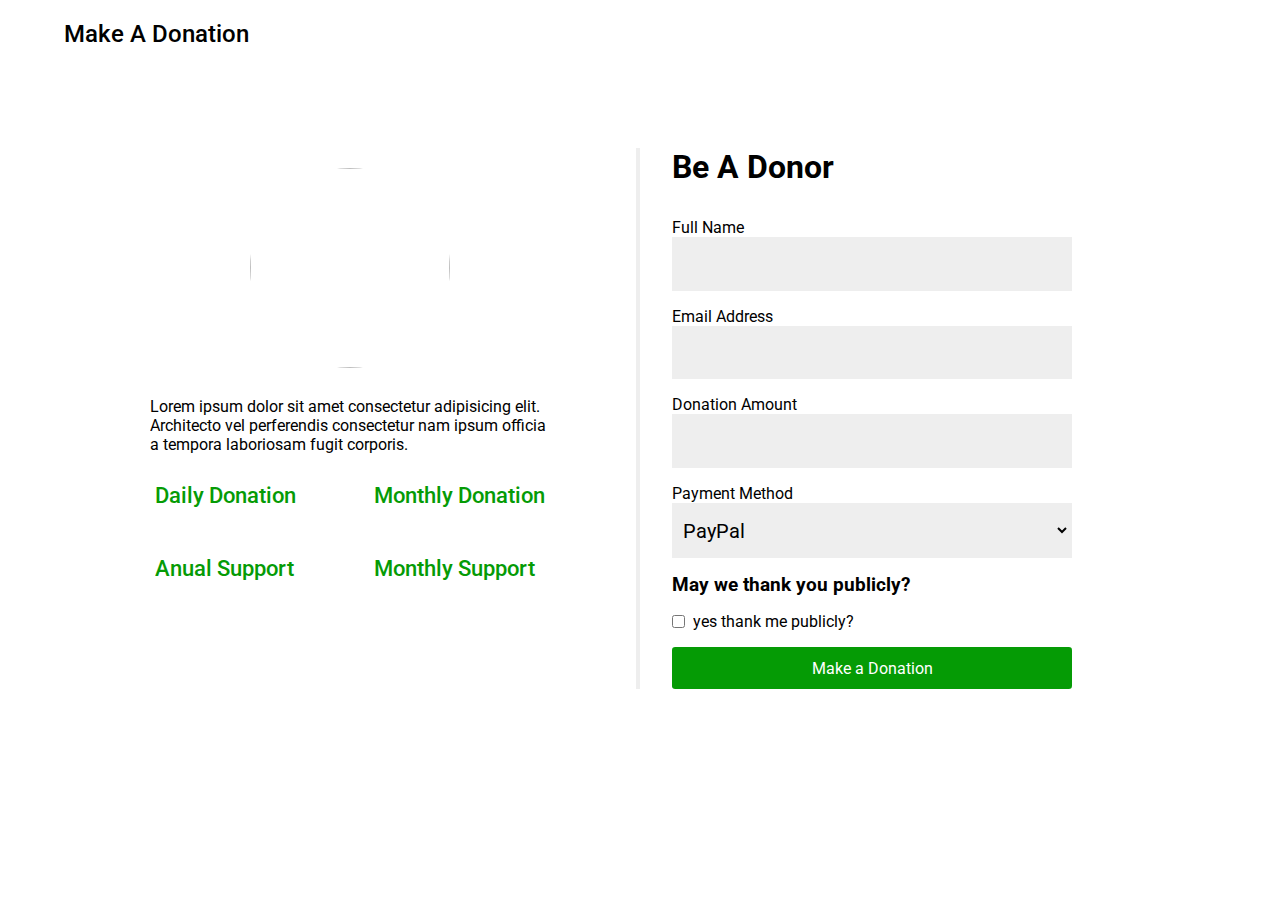
==== donation_form.html @ 71fddc65 "Donation and Charity Website, project to be added to my portfolio" ====
<!DOCTYPE html>
<html lang="en">
<head>
    <meta charset="UTF-8">
    <meta name="viewport" content="width=device-width, initial-scale=1.0">
    <title>Document</title>
    <link rel="stylesheet" href="./css/style.css">
    <link rel="stylesheet" href="./css/donation_form.css">
</head>
<body>
    <section class="container">
        <div class="make_text">
            <h1>Make A Donation</h1>
        </div>
    </section>
    <!-- End of first section -->

    <section>
        <div class="main_form_column container">
            <div class="main_form_row">
                <div class="row_one">
                    <div class="row_image">
                        <img src="./images/couple-holding-hands-green-meadow.jpg" alt="">
                    </div>
                    <div class="row_text">
                        <p>Lorem ipsum dolor sit amet consectetur adipisicing elit. Architecto vel perferendis consectetur nam ipsum officia a tempora laboriosam fugit corporis.</p>
                    </div>
                    <div class="row_txt">
                        <h2>Daily Donation</h2>
                        <h2>Monthly Donation</h2>
                        <h2>Anual Support</h2>
                        <h2>Monthly Support</h2>
                    </div>
                </div>



                <div class="row_two">
                    <h1>Be A Donor</h1>
                    <form action="" class="form">
                        <div class="name">
                            <label for="fullame">Full Name</label> <br>
                            <input type="text" id="fullname" name="Full_Name">
                        </div>
    
                        <div class="email">
                            <label for="email">Email Address</label> <br>
                            <input type="email" id="email" name="email">
                        </div>
    
                        <div class="duration">
                            <label for="duration">Donation Amount</label> <br>
                            <input type="number" id="duration" name="Duration">
                        </div>
    
                        <div class="select">
                            <label for="select">Payment Method</label> <br>
                            <select name="select" id="select">
                                <option value="1">PayPal</option>
                                <option value="2">Visa</option>
                                <option value="3">Master Card</option>
                                <option value="4">Skrill</option>
                            </select>
                        </div>

                        <div class="thanks">
                            <h3>May we thank you publicly?</h3>

                            <div class="flex_check">
                                <input type="checkbox">
                                <p>yes thank me publicly?</p>
                            </div>
                        </div>

                        <div class="donation_btn">
                            <button>Make a Donation</button>
                        </div>
                    </form>
                </div>
            </div>
        </div>
    </section>
</body>
</html>
---- css/style.css ----
@import url('https://fonts.googleapis.com/css2?family=Poppins:ital,wght@0,300;1,300;1,400;1,500;1,600;1,700&family=Prompt&family=Roboto:wght@100;300;400;500;700&display=swap');

*{
    margin: 0;
    padding: 0;
    box-sizing: border-box;
    font-family: 'Roboto', sans-serif;
    scroll-behavior: smooth;
    list-style: none;
    text-decoration: none;
    overflow-x: hidden;
}

:root{
    --text-color: #000;
    --bg-color: #fff;
    --transition: .4s ease;
    --box-shadow: rgba(0, 0, 0, 0.35) 0px 5px 15px;
    --bg2-color: rgb(5, 155, 5);
}

.container{
    width: 90%;
    margin: auto;
}

nav{
    display: flex;
    align-items: center;
    justify-content: space-between;
    padding: 10px 0;
}

.logo{
    height: 4rem;
    width: 15rem;
    cursor: pointer;
    overflow: hidden;
}

.logo img{
    height: 100%;
    width: 100%;
    object-fit: cover;
}

.nav_button button{
    padding: 1rem 5rem;
    background: transparent;
    border: 2px solid rgb(3, 182, 3);
    color: rgb(3, 182, 3);
    font-family: 'Roboto', sans-serif;
    font-size: 1rem;
    cursor: pointer;
}

/* End of header section */

.hero_column{
    margin-top: 6rem;
}

.hero_row{
    display: flex;
    /* align-items: center; */
    justify-content: space-between;
}

.hero_row .hero_text{
    max-width: 40%;
}

.hero_text{
    display: flex;
    flex-direction: column;
    gap: 1rem;
    margin-top: 6rem;
    padding: 15px;
}

.hero_text h1{
    font-size: 90px;
    font-weight: 500;
    line-height: 1;
    color: var(--text-color);
    overflow: hidden;
}

.hero_text p{
    width: 90%;
}

.hero_images{
    display: flex;
    gap: 1rem;
}

.image_row{
    height: 26rem;
    width: 13rem;
    background: red;
    border-radius: 7rem;
}

.first,
.third{
    margin-top: 4.5rem;
}

.first{
    background: url(../images/Green_walk.jpg);
    background-repeat: no-repeat;
    background-size: cover;
}

.second{
    background: url(../images/Blue\ Smoke.jpeg);
    background-repeat: no-repeat;
    background-size: cover;
}

.third{
    background: url(../images/panda\ real.png);
    background-repeat: no-repeat;
    background-size: cover;
}

/* End of hero section */

.action_row{
    display: flex;
    align-items: last baseline;
    gap: 9rem;
    margin-bottom: 3rem;
}

.action_img img{
    height: 8rem;
    width: 8rem;
    object-fit: cover;
}

.action_btn button{
    width: 700px;
    padding: .9rem .2rem;
    font-family: 'Roboto', sans-serif;
    font-size: 1rem;
    background: var(--bg2-color);
    color: var(--bg-color);
    outline: none;
    border: none;
    border-radius: .2rem;
    cursor: pointer;
}

.action_column{
    margin-bottom: 7rem;
}

/* End of action button section */

.vision_text h1{
    color: var(--text-color);
    font-size: 28px;
    font-weight: 500;
}

.vision_column{
    display: flex;
    flex-direction: column;
    gap: 5rem;
}

.card_main{
    border: 1px solid #eee;
    display: flex;
    flex-direction: column;
    align-items: center;
    max-width: 23rem;
    gap: 2rem;
    padding: 1rem;
    border-radius: .8rem;
}

.card_img{
    height: 230px;
    width: 230px;
    overflow: hidden;
}

.card_img img{
    height: 100%;
    width: 100%;
    object-fit: cover;
    border-radius: 50%;
}

.card_text{
    display: flex;
    flex-direction: column;
    gap: 1rem;
    text-align: center;
}

.vision_card_container{
    display: grid;
    grid-template-columns: repeat(4, 1fr);
    gap: 1rem;
}

/* End of Vision section */

.web_line{
    display: flex;
    align-items: center;
    justify-content: center;
    margin-top: 3rem;
    margin-bottom: 3rem;
}

.circle{
    height: 20px;
    width: 20px;
    border-radius: 50%;
    background: var(--bg2-color);
}

.line{
    height: 4px;
    width: 95%;
    background: var(--bg2-color);
}

/* End of the web_line section */

.commitment_column{
    display: flex;
    flex-direction: column;
    gap: 5rem;
}

.commitment_text h1{
    color: var(--text-color);
    font-size: 28px;
    font-weight: 500;
}

.commitment_grid{
    display: flex;
    gap: 2rem;
    align-items: center;
}

.commitment_grid .commitment_txt{
    width: 50%;
}

.commitment_grid .commitment_txt p{
    text-align: start;
    width: 80%;
}

.commitment_img{
    height: 450px;
    width: 550px;
    overflow: hidden;
}

.commitment_img img{
    height: 100%;
    width: 100%;
    object-fit: cover;
    border-radius: 1.8rem;
    box-shadow: var(--box-shadow);
}

/* End of the commitment section */

.footer{
    background: var(--bg2-color);
    margin-top: 5rem;
}

.footer_column{
    display: flex;
    padding: 2rem 1rem;
    justify-content: space-between;
}

.footer_main h2{
    color: var(--bg-color);
    font-weight: 500;
    font-size: 24px;
}

.footer_main{
    display: flex;
    flex-direction: column;
    gap: 1rem;
}

.footer_main ul{
    display: flex;
    flex-direction: column;
    gap: .5rem;
}

.footer_main ul li a{
    color: var(--bg-color);
    font-size: 16px;
    font-weight: 400;
}

.footer_main p{
    color: var(--bg-color);
}

.footer-input input,
.footer-input button{
    padding: .3rem ;
}

.footer-input input{
    outline: none;
    border: none;
    color: var(--text-color);
    font-size: 12px;
}

.footer-input button{
    background: var(--bg-color);
    outline: none;
    border: none;
    cursor: pointer;
    box-shadow: var(--box-shadow);
}

/* End of the footer section */

.last{
    background: var(--bg2-color);
    border-top: 1px solid var(--bg-color);
}

.copy{
    padding: .2rem;
}

.footer_copy{
    display: flex;
    align-items: center;
    justify-content: center;
}

.footer_copy small{
    color: var(--bg-color);
}

/* End of copy write section of this website */

/* Lets get started with the media query */

@media screen and (max-width: 400px) {

    .container{
        width: 95%;
    }

    .logo{
        height: 3rem;
        width: 10rem;
        overflow: hidden;
    }

    .logo img{
        padding: .2rem;
    }

    .nav_button button{
        padding: .5rem 2rem;
        font-size: .8rem;
    }

    .hero_column{
        margin-top: 1rem;
    }

    .hero_row{
        flex-direction: column;
    }

    .hero_row .hero_text{
        max-width: 100%;
        text-align: center;
    }

    .hero_text h1{
        font-size: 70px;
        overflow: hidden;
    }

    .hero_text p{
        width: 100%;
    }

    .hero_row .hero_images{
        width: 100%;
    }

    .hero_images{
        flex-direction: column;
        justify-content: center;
        align-items: center;
    }

    .image_row{
        height: 20rem;
        width: 80%;
        border-radius: 2rem;
    }

    .first,
    .third{
        margin-top: 0;
    }

    .action_row{
        align-items: center;
        justify-content: center;
        margin-top: 3rem;
        margin-bottom: 0;
    }

    .action_img {
        display: none;
    }

    .action_btn button{
        width: 200px;
    }

    .vision_card_container{
        grid-template-columns: repeat(1, 1fr);
    }

    .card_img{
        overflow: hidden;
    }

    .circle{
        height: 15px;
        width: 15px;
    }

    .line{
        height: 2.5px;
    }

    .commitment_grid{
        flex-direction: column;
    }

    .commitment_grid .commitment_txt{
        width: 100%;
    }

    .commitment_grid .commitment_txt p{
        width: 100%;
        text-align: center;
    }

    .commitment_img{
        height: 250px;
        width: 300px;
        border-radius: 1.8rem;
        overflow: hidden;
    }

    .footer_column{
        flex-direction: column;
        gap: 1rem;
    }

    .footer_main{
        align-items: center;
        gap: .3rem;
    }

    .footer_main p{
        text-align: center;
        font-size: 12px;
    }

    .footer_main ul{
        align-items: center;
    }

    .footer_main ul li a{
        font-size: 12px;
    }
}
---- css/donation_form.css ----
@import url('https://fonts.googleapis.com/css2?family=Poppins:ital,wght@0,300;1,300;1,400;1,500;1,600;1,700&family=Prompt&family=Roboto:wght@100;300;400;500;700&display=swap');

*{
    margin: 0;
    padding: 0;
    box-sizing: border-box;
    font-family: 'Roboto', sans-serif;
    scroll-behavior: smooth;
}

:root{
    --text-color: #000;
    --bg-color: #fff;
    --transition: .4s ease;
    --box-shadow: rgba(0, 0, 0, 0.35) 0px 5px 15px;
    --bg2-color: rgb(5, 155, 5);
}

.container{
    width: 90%;
    margin: auto;
}

.make_text{
    padding: 20px 0;
}

.make_text h1{
    color: var(--text-color);
    font-size: 24px;
    font-weight: 500;
}

/* End of the first section */

.main_form_row{
    display: flex;
    gap: 2rem;
    margin-top: 5rem;
}

.row_one{
    width: 50%;
    border-right: 4px solid #eee;
    padding: 20px 0;
    display: flex;
    flex-direction: column;
    gap: 1.8rem;
    align-items: center;
}

.row_image{
    height: 200px;
    width: 200px;
    overflow: hidden;
}

.row_image img{
    height: 100%;
    width: 100%;
    object-fit: cover;
    border-radius: 50%;
}

.row_one .row_text p{
    max-width: 25rem;
}

.row_txt{
    display: grid;
    grid-template-columns: repeat(2, 1fr);
    grid-gap: 3rem 3rem;
}

.row_txt h2{
    font-size: 22px;
    color: var(--bg2-color);
    font-weight: 500;
}

/* End of row_one section */

.row_two{
    display: flex;
    flex-direction: column;
    gap: 2rem;
}

.form{
    display: flex;
    flex-direction: column;
    gap: 1rem;
}

.name input{
    width: 400px;
    padding: .8rem .3rem;
    outline: none;
    background: #eee;
    border: 2px solid #eee;
    font-size: 20px;
    color: var(--text-color);
}

.email input{
    width: 400px;
    padding: .8rem .3rem;
    outline: none;
    background: #eee;
    border: 2px solid #eee;
    font-size: 20px;
    color: var(--text-color);
}

.duration input{
    width: 400px;
    padding: .8rem .3rem;
    outline: none;
    background: #eee;
    border: 2px solid #eee;
    font-size: 20px;
    color: var(--text-color);
}

.select select{
    width: 400px;
    padding: .8rem .3rem;
    outline: none;
    background: #eee;
    border: 2px solid #eee;
    font-size: 20px;
    color: var(--text-color);
}

.thanks{
    display: flex;
    flex-direction: column;
    gap: 1rem;
}

.thanks .flex_check{
    display: inline-flex;
    align-items: center;
    gap: .5rem;
}

.donation_btn button{
    width: 400px;
    padding: .7rem .3rem;
    background: var(--bg2-color);
    color: var(--bg-color);
    outline: none;
    border: none;
    border-radius: .2rem;
    font-family: 'Roboto', sans-serif;
    font-size: 1rem;
    cursor: pointer;
}

section{
    margin-bottom: 4rem;
}

/* End of the donation form styling */

/* Media query for this section */

@media screen and (max-width: 400px){
    .main_form_row{
        flex-direction: column;
    }

    .row_one{
        width: 100%;
        border-bottom: 4px solid #eee;
        border-right: none;
    }

    .row_image{
        overflow: hidden;
    }

    .row_one .row_text p{
        max-width: 100%;
        text-align: center;
    }

    .row_txt{
        grid-gap: 1rem 1rem;
    }

    .row_txt h2{
        font-size: 18px;
    }

    .name input{
        width: 100%;
        padding: .6rem .2rem;
    }

    .email input{
        width: 100%;
        padding: .6rem .2rem;
    }

    .duration input{
        width: 100%;
        padding: .6rem .2rem;
    }

    .select select{
        width: 100%;
        padding: .6rem .2rem;
    }
}
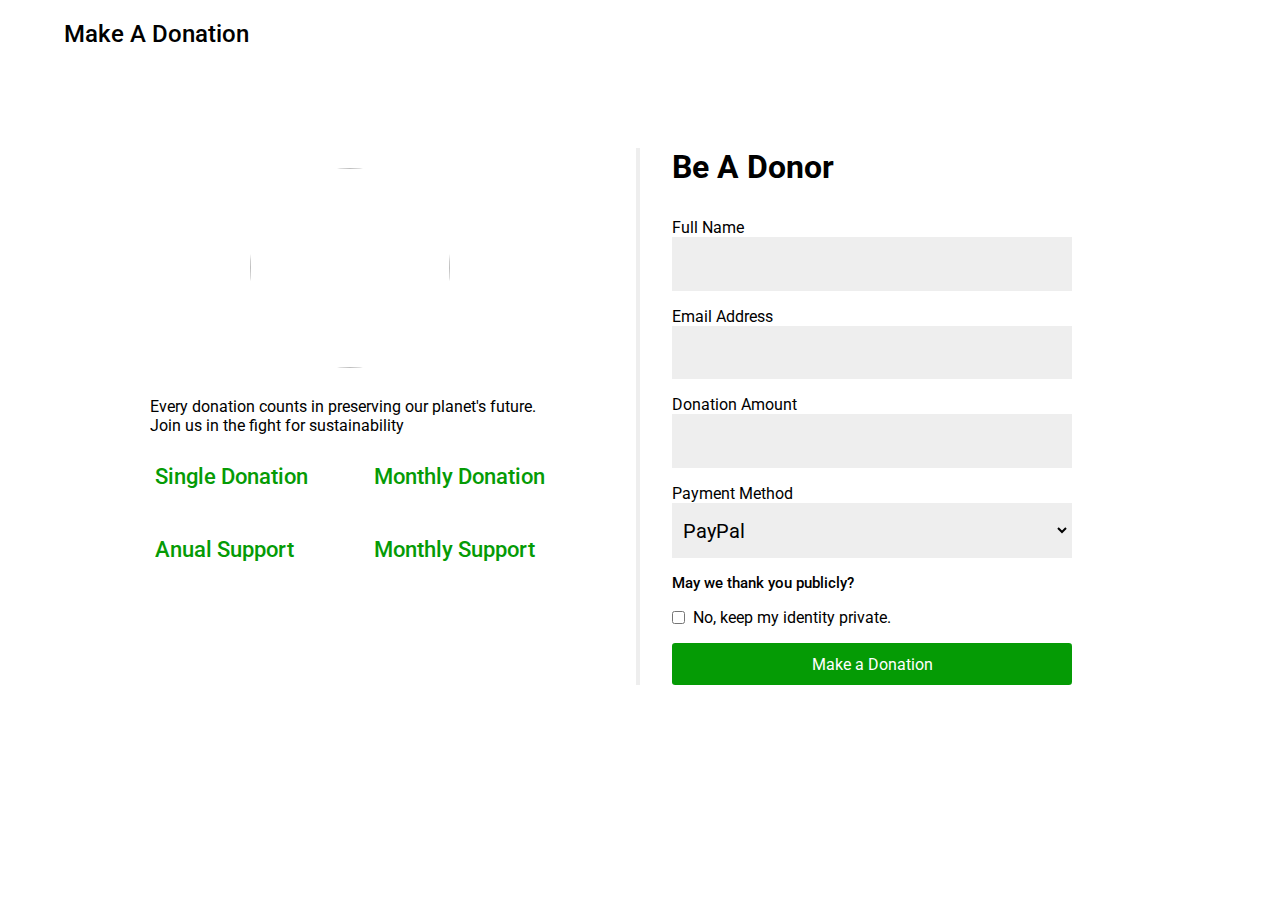
==== commit c800bdce: "Add files via upload" ====
--- a/donation_form.html
+++ b/donation_form.html
@@ -1,84 +1,84 @@
-<!DOCTYPE html>
-<html lang="en">
-<head>
-    <meta charset="UTF-8">
-    <meta name="viewport" content="width=device-width, initial-scale=1.0">
-    <title>Document</title>
-    <link rel="stylesheet" href="./css/style.css">
-    <link rel="stylesheet" href="./css/donation_form.css">
-</head>
-<body>
-    <section class="container">
-        <div class="make_text">
-            <h1>Make A Donation</h1>
-        </div>
-    </section>
-    <!-- End of first section -->
-
-    <section>
-        <div class="main_form_column container">
-            <div class="main_form_row">
-                <div class="row_one">
-                    <div class="row_image">
-                        <img src="./images/couple-holding-hands-green-meadow.jpg" alt="">
-                    </div>
-                    <div class="row_text">
-                        <p>Lorem ipsum dolor sit amet consectetur adipisicing elit. Architecto vel perferendis consectetur nam ipsum officia a tempora laboriosam fugit corporis.</p>
-                    </div>
-                    <div class="row_txt">
-                        <h2>Daily Donation</h2>
-                        <h2>Monthly Donation</h2>
-                        <h2>Anual Support</h2>
-                        <h2>Monthly Support</h2>
-                    </div>
-                </div>
-
-
-
-                <div class="row_two">
-                    <h1>Be A Donor</h1>
-                    <form action="" class="form">
-                        <div class="name">
-                            <label for="fullame">Full Name</label> <br>
-                            <input type="text" id="fullname" name="Full_Name">
-                        </div>
-    
-                        <div class="email">
-                            <label for="email">Email Address</label> <br>
-                            <input type="email" id="email" name="email">
-                        </div>
-    
-                        <div class="duration">
-                            <label for="duration">Donation Amount</label> <br>
-                            <input type="number" id="duration" name="Duration">
-                        </div>
-    
-                        <div class="select">
-                            <label for="select">Payment Method</label> <br>
-                            <select name="select" id="select">
-                                <option value="1">PayPal</option>
-                                <option value="2">Visa</option>
-                                <option value="3">Master Card</option>
-                                <option value="4">Skrill</option>
-                            </select>
-                        </div>
-
-                        <div class="thanks">
-                            <h3>May we thank you publicly?</h3>
-
-                            <div class="flex_check">
-                                <input type="checkbox">
-                                <p>yes thank me publicly?</p>
-                            </div>
-                        </div>
-
-                        <div class="donation_btn">
-                            <button>Make a Donation</button>
-                        </div>
-                    </form>
-                </div>
-            </div>
-        </div>
-    </section>
-</body>
+<!DOCTYPE html>
+<html lang="en">
+<head>
+    <meta charset="UTF-8">
+    <meta name="viewport" content="width=device-width, initial-scale=1.0">
+    <title>Document</title>
+    <link rel="stylesheet" href="./css/style.css">
+    <link rel="stylesheet" href="./css/donation_form.css">
+</head>
+<body>
+    <section class="container">
+        <div class="make_text">
+            <h1>Make A Donation</h1>
+        </div>
+    </section>
+    <!-- End of first section -->
+
+    <section>
+        <div class="main_form_column container">
+            <div class="main_form_row">
+                <div class="row_one">
+                    <div class="row_image">
+                        <img src="./images/couple-holding-hands-green-meadow.jpg" alt="">
+                    </div>
+                    <div class="row_text">
+                        <p>Every donation counts in preserving our planet's future. Join us in the fight for sustainability</p>
+                    </div>
+                    <div class="row_txt">
+                        <h2>Single Donation</h2>
+                        <h2>Monthly Donation</h2>
+                        <h2>Anual Support</h2>
+                        <h2>Monthly Support</h2>
+                    </div>
+                </div>
+
+
+
+                <div class="row_two">
+                    <h1>Be A Donor</h1>
+                    <form action="" class="form">
+                        <div class="name">
+                            <label for="fullame">Full Name</label> <br>
+                            <input type="text" id="fullname" name="Full_Name">
+                        </div>
+    
+                        <div class="email">
+                            <label for="email">Email Address</label> <br>
+                            <input type="email" id="email" name="email">
+                        </div>
+    
+                        <div class="duration">
+                            <label for="duration">Donation Amount</label> <br>
+                            <input type="number" id="duration" name="Duration">
+                        </div>
+    
+                        <div class="select">
+                            <label for="select">Payment Method</label> <br>
+                            <select name="select" id="select">
+                                <option value="1">PayPal</option>
+                                <option value="2">Visa</option>
+                                <option value="3">Master Card</option>
+                                <option value="4">Skrill</option>
+                            </select>
+                        </div>
+
+                        <div class="thanks">
+                            <h3>May we thank you publicly?</h3>
+
+                            <div class="flex_check">
+                                <input type="checkbox">
+                                <p>No, keep my identity private.</p>
+                            </div>
+                        </div>
+
+                        <div class="donation_btn">
+                            <button>Make a Donation</button>
+                        </div>
+                    </form>
+                </div>
+            </div>
+        </div>
+    </section>
+</body>
 </html>--- a/css/style.css
+++ b/css/style.css
@@ -1,501 +1,919 @@
-@import url('https://fonts.googleapis.com/css2?family=Poppins:ital,wght@0,300;1,300;1,400;1,500;1,600;1,700&family=Prompt&family=Roboto:wght@100;300;400;500;700&display=swap');
-
-*{
-    margin: 0;
-    padding: 0;
-    box-sizing: border-box;
-    font-family: 'Roboto', sans-serif;
-    scroll-behavior: smooth;
-    list-style: none;
-    text-decoration: none;
-    overflow-x: hidden;
-}
-
-:root{
-    --text-color: #000;
-    --bg-color: #fff;
-    --transition: .4s ease;
-    --box-shadow: rgba(0, 0, 0, 0.35) 0px 5px 15px;
-    --bg2-color: rgb(5, 155, 5);
-}
-
-.container{
-    width: 90%;
-    margin: auto;
-}
-
-nav{
-    display: flex;
-    align-items: center;
-    justify-content: space-between;
-    padding: 10px 0;
-}
-
-.logo{
-    height: 4rem;
-    width: 15rem;
-    cursor: pointer;
-    overflow: hidden;
-}
-
-.logo img{
-    height: 100%;
-    width: 100%;
-    object-fit: cover;
-}
-
-.nav_button button{
-    padding: 1rem 5rem;
-    background: transparent;
-    border: 2px solid rgb(3, 182, 3);
-    color: rgb(3, 182, 3);
-    font-family: 'Roboto', sans-serif;
-    font-size: 1rem;
-    cursor: pointer;
-}
-
-/* End of header section */
-
-.hero_column{
-    margin-top: 6rem;
-}
-
-.hero_row{
-    display: flex;
-    /* align-items: center; */
-    justify-content: space-between;
-}
-
-.hero_row .hero_text{
-    max-width: 40%;
-}
-
-.hero_text{
-    display: flex;
-    flex-direction: column;
-    gap: 1rem;
-    margin-top: 6rem;
-    padding: 15px;
-}
-
-.hero_text h1{
-    font-size: 90px;
-    font-weight: 500;
-    line-height: 1;
-    color: var(--text-color);
-    overflow: hidden;
-}
-
-.hero_text p{
-    width: 90%;
-}
-
-.hero_images{
-    display: flex;
-    gap: 1rem;
-}
-
-.image_row{
-    height: 26rem;
-    width: 13rem;
-    background: red;
-    border-radius: 7rem;
-}
-
-.first,
-.third{
-    margin-top: 4.5rem;
-}
-
-.first{
-    background: url(../images/Green_walk.jpg);
-    background-repeat: no-repeat;
-    background-size: cover;
-}
-
-.second{
-    background: url(../images/Blue\ Smoke.jpeg);
-    background-repeat: no-repeat;
-    background-size: cover;
-}
-
-.third{
-    background: url(../images/panda\ real.png);
-    background-repeat: no-repeat;
-    background-size: cover;
-}
-
-/* End of hero section */
-
-.action_row{
-    display: flex;
-    align-items: last baseline;
-    gap: 9rem;
-    margin-bottom: 3rem;
-}
-
-.action_img img{
-    height: 8rem;
-    width: 8rem;
-    object-fit: cover;
-}
-
-.action_btn button{
-    width: 700px;
-    padding: .9rem .2rem;
-    font-family: 'Roboto', sans-serif;
-    font-size: 1rem;
-    background: var(--bg2-color);
-    color: var(--bg-color);
-    outline: none;
-    border: none;
-    border-radius: .2rem;
-    cursor: pointer;
-}
-
-.action_column{
-    margin-bottom: 7rem;
-}
-
-/* End of action button section */
-
-.vision_text h1{
-    color: var(--text-color);
-    font-size: 28px;
-    font-weight: 500;
-}
-
-.vision_column{
-    display: flex;
-    flex-direction: column;
-    gap: 5rem;
-}
-
-.card_main{
-    border: 1px solid #eee;
-    display: flex;
-    flex-direction: column;
-    align-items: center;
-    max-width: 23rem;
-    gap: 2rem;
-    padding: 1rem;
-    border-radius: .8rem;
-}
-
-.card_img{
-    height: 230px;
-    width: 230px;
-    overflow: hidden;
-}
-
-.card_img img{
-    height: 100%;
-    width: 100%;
-    object-fit: cover;
-    border-radius: 50%;
-}
-
-.card_text{
-    display: flex;
-    flex-direction: column;
-    gap: 1rem;
-    text-align: center;
-}
-
-.vision_card_container{
-    display: grid;
-    grid-template-columns: repeat(4, 1fr);
-    gap: 1rem;
-}
-
-/* End of Vision section */
-
-.web_line{
-    display: flex;
-    align-items: center;
-    justify-content: center;
-    margin-top: 3rem;
-    margin-bottom: 3rem;
-}
-
-.circle{
-    height: 20px;
-    width: 20px;
-    border-radius: 50%;
-    background: var(--bg2-color);
-}
-
-.line{
-    height: 4px;
-    width: 95%;
-    background: var(--bg2-color);
-}
-
-/* End of the web_line section */
-
-.commitment_column{
-    display: flex;
-    flex-direction: column;
-    gap: 5rem;
-}
-
-.commitment_text h1{
-    color: var(--text-color);
-    font-size: 28px;
-    font-weight: 500;
-}
-
-.commitment_grid{
-    display: flex;
-    gap: 2rem;
-    align-items: center;
-}
-
-.commitment_grid .commitment_txt{
-    width: 50%;
-}
-
-.commitment_grid .commitment_txt p{
-    text-align: start;
-    width: 80%;
-}
-
-.commitment_img{
-    height: 450px;
-    width: 550px;
-    overflow: hidden;
-}
-
-.commitment_img img{
-    height: 100%;
-    width: 100%;
-    object-fit: cover;
-    border-radius: 1.8rem;
-    box-shadow: var(--box-shadow);
-}
-
-/* End of the commitment section */
-
-.footer{
-    background: var(--bg2-color);
-    margin-top: 5rem;
-}
-
-.footer_column{
-    display: flex;
-    padding: 2rem 1rem;
-    justify-content: space-between;
-}
-
-.footer_main h2{
-    color: var(--bg-color);
-    font-weight: 500;
-    font-size: 24px;
-}
-
-.footer_main{
-    display: flex;
-    flex-direction: column;
-    gap: 1rem;
-}
-
-.footer_main ul{
-    display: flex;
-    flex-direction: column;
-    gap: .5rem;
-}
-
-.footer_main ul li a{
-    color: var(--bg-color);
-    font-size: 16px;
-    font-weight: 400;
-}
-
-.footer_main p{
-    color: var(--bg-color);
-}
-
-.footer-input input,
-.footer-input button{
-    padding: .3rem ;
-}
-
-.footer-input input{
-    outline: none;
-    border: none;
-    color: var(--text-color);
-    font-size: 12px;
-}
-
-.footer-input button{
-    background: var(--bg-color);
-    outline: none;
-    border: none;
-    cursor: pointer;
-    box-shadow: var(--box-shadow);
-}
-
-/* End of the footer section */
-
-.last{
-    background: var(--bg2-color);
-    border-top: 1px solid var(--bg-color);
-}
-
-.copy{
-    padding: .2rem;
-}
-
-.footer_copy{
-    display: flex;
-    align-items: center;
-    justify-content: center;
-}
-
-.footer_copy small{
-    color: var(--bg-color);
-}
-
-/* End of copy write section of this website */
-
-/* Lets get started with the media query */
-
-@media screen and (max-width: 400px) {
-
-    .container{
-        width: 95%;
-    }
-
-    .logo{
-        height: 3rem;
-        width: 10rem;
-        overflow: hidden;
-    }
-
-    .logo img{
-        padding: .2rem;
-    }
-
-    .nav_button button{
-        padding: .5rem 2rem;
-        font-size: .8rem;
-    }
-
-    .hero_column{
-        margin-top: 1rem;
-    }
-
-    .hero_row{
-        flex-direction: column;
-    }
-
-    .hero_row .hero_text{
-        max-width: 100%;
-        text-align: center;
-    }
-
-    .hero_text h1{
-        font-size: 70px;
-        overflow: hidden;
-    }
-
-    .hero_text p{
-        width: 100%;
-    }
-
-    .hero_row .hero_images{
-        width: 100%;
-    }
-
-    .hero_images{
-        flex-direction: column;
-        justify-content: center;
-        align-items: center;
-    }
-
-    .image_row{
-        height: 20rem;
-        width: 80%;
-        border-radius: 2rem;
-    }
-
-    .first,
-    .third{
-        margin-top: 0;
-    }
-
-    .action_row{
-        align-items: center;
-        justify-content: center;
-        margin-top: 3rem;
-        margin-bottom: 0;
-    }
-
-    .action_img {
-        display: none;
-    }
-
-    .action_btn button{
-        width: 200px;
-    }
-
-    .vision_card_container{
-        grid-template-columns: repeat(1, 1fr);
-    }
-
-    .card_img{
-        overflow: hidden;
-    }
-
-    .circle{
-        height: 15px;
-        width: 15px;
-    }
-
-    .line{
-        height: 2.5px;
-    }
-
-    .commitment_grid{
-        flex-direction: column;
-    }
-
-    .commitment_grid .commitment_txt{
-        width: 100%;
-    }
-
-    .commitment_grid .commitment_txt p{
-        width: 100%;
-        text-align: center;
-    }
-
-    .commitment_img{
-        height: 250px;
-        width: 300px;
-        border-radius: 1.8rem;
-        overflow: hidden;
-    }
-
-    .footer_column{
-        flex-direction: column;
-        gap: 1rem;
-    }
-
-    .footer_main{
-        align-items: center;
-        gap: .3rem;
-    }
-
-    .footer_main p{
-        text-align: center;
-        font-size: 12px;
-    }
-
-    .footer_main ul{
-        align-items: center;
-    }
-
-    .footer_main ul li a{
-        font-size: 12px;
-    }
+@import url('https://fonts.googleapis.com/css2?family=Poppins:ital,wght@0,300;1,300;1,400;1,500;1,600;1,700&family=Prompt&family=Roboto:wght@100;300;400;500;700&display=swap');
+
+*{
+    margin: 0;
+    padding: 0;
+    box-sizing: border-box;
+    font-family: 'Roboto', sans-serif;
+    scroll-behavior: smooth;
+    list-style: none;
+    text-decoration: none;
+    overflow-x: hidden;
+}
+
+:root{
+    --text-color: #000;
+    --bg-color: #fff;
+    --transition: .4s ease;
+    --box-shadow: rgba(0, 0, 0, 0.35) 0px 5px 15px;
+    --bg2-color: rgb(5, 155, 5);
+}
+
+.container{
+    width: 90%;
+    margin: auto;
+}
+
+nav{
+    display: flex;
+    align-items: center;
+    justify-content: space-between;
+    padding: 10px 0;
+}
+
+/* .logo{
+    height: 4rem;
+    width: 15rem;
+    cursor: pointer;
+    overflow: hidden;
+}
+
+.logo img{
+    height: 100%;
+    width: 100%;
+    object-fit: cover;
+} */
+
+.nav_button button{
+    padding: 1rem 5rem;
+    background: transparent;
+    border: 1px solid rgb(3, 182, 3);
+    color: rgb(3, 182, 3);
+    font-family: 'Roboto', sans-serif;
+    font-size: 1rem;
+    cursor: pointer;
+    border-radius: .8rem;
+}
+
+/* End of header section */
+
+.hero_column{
+    margin-top: 6rem;
+}
+
+.hero_row{
+    display: flex;
+    /* align-items: center; */
+    justify-content: space-between;
+}
+
+.hero_row .hero_text{
+    max-width: 40%;
+}
+
+.hero_text{
+    display: flex;
+    flex-direction: column;
+    gap: 1rem;
+    margin-top: 6rem;
+    padding: 15px;
+}
+
+.hero_text h1{
+    font-size: 90px;
+    font-weight: 500;
+    line-height: 1;
+    color: var(--text-color);
+    overflow: hidden;
+}
+
+.hero_text p{
+    width: 90%;
+}
+
+.hero_images{
+    display: flex;
+    gap: 1rem;
+}
+
+.image_row{
+    height: 26rem;
+    width: 13rem;
+    background: red;
+    border-radius: 7rem;
+}
+
+.first,
+.third{
+    margin-top: 4.5rem;
+}
+
+.first{
+    background: url(../images/Green_walk.jpg);
+    background-repeat: no-repeat;
+    background-size: cover;
+}
+
+.second{
+    background: url(../images/Blue\ Smoke.jpeg);
+    background-repeat: no-repeat;
+    background-size: cover;
+}
+
+.third{
+    background: url(../images/panda\ real.png);
+    background-repeat: no-repeat;
+    background-size: cover;
+}
+
+/* End of hero section */
+
+.action_row{
+    display: flex;
+    align-items: last baseline;
+    gap: 9rem;
+    margin-bottom: 3rem;
+}
+
+.action_img img{
+    height: 8rem;
+    width: 8rem;
+    object-fit: cover;
+}
+
+.action_btn button{
+    width: 700px;
+    padding: .9rem .2rem;
+    font-family: 'Roboto', sans-serif;
+    font-size: 1rem;
+    background: var(--bg2-color);
+    color: var(--bg-color);
+    outline: none;
+    border: none;
+    border-radius: .2rem;
+    cursor: pointer;
+}
+
+.action_column{
+    margin-bottom: 7rem;
+}
+
+/* End of action button section */
+
+.vision_text h1{
+    color: var(--text-color);
+    font-size: 28px;
+    font-weight: 500;
+}
+
+.vision_column{
+    display: flex;
+    flex-direction: column;
+    gap: 5rem;
+}
+
+.card_main{
+    border: 1px solid #eee;
+    display: flex;
+    flex-direction: column;
+    align-items: center;
+    max-width: 23rem;
+    gap: 2rem;
+    padding: 1rem;
+    border-radius: .8rem;
+}
+
+.card_img{
+    height: 230px;
+    width: 230px;
+    overflow: hidden;
+}
+
+.card_img img{
+    height: 100%;
+    width: 100%;
+    object-fit: cover;
+    border-radius: 50%;
+}
+
+.card_text{
+    display: flex;
+    flex-direction: column;
+    gap: 1rem;
+    text-align: center;
+}
+
+.vision_card_container{
+    display: grid;
+    grid-template-columns: repeat(4, 1fr);
+    gap: 1rem;
+}
+
+/* End of Vision section */
+
+.web_line{
+    display: flex;
+    align-items: center;
+    justify-content: center;
+    margin-top: 3rem;
+    margin-bottom: 3rem;
+}
+
+.circle{
+    height: 20px;
+    width: 20px;
+    border-radius: 50%;
+    background: var(--bg2-color);
+}
+
+.line{
+    height: 4px;
+    width: 95%;
+    background: var(--bg2-color);
+}
+
+/* End of the web_line section */
+
+.commitment_column{
+    display: flex;
+    flex-direction: column;
+    gap: 5rem;
+}
+
+.commitment_text h1{
+    color: var(--text-color);
+    font-size: 28px;
+    font-weight: 500;
+}
+
+.commitment_grid{
+    display: flex;
+    gap: 2rem;
+    align-items: center;
+}
+
+.commitment_grid .commitment_txt{
+    width: 50%;
+}
+
+.commitment_grid .commitment_txt p{
+    text-align: start;
+    width: 80%;
+}
+
+.commitment_img{
+    height: 450px;
+    width: 550px;
+    overflow: hidden;
+}
+
+.commitment_img img{
+    height: 100%;
+    width: 100%;
+    object-fit: cover;
+    border-radius: 1.8rem;
+    box-shadow: var(--box-shadow);
+}
+
+/* End of the commitment section */
+
+/* Involved section */
+
+.involved_column{
+    display: flex;
+    flex-direction: column;
+    gap: 4rem;
+}
+
+.involved_text{
+    padding: 0 2rem;
+}
+
+.involved_text h1{
+    color: var(--text-color);
+    font-size: 28px;
+    font-weight: 500;
+}
+
+.involved_grid{
+    display: grid;
+    grid-template-columns: repeat(2, 1fr);
+    gap: 2rem 3rem;
+    padding: 1rem 2rem;
+}
+
+.involved_main{
+    display: flex;
+    flex-direction: column;
+    gap: .7rem;
+}
+
+.involved_main .titled{
+    color: var(--bg2-color);
+    font-size: 20px;
+    font-weight: 500;
+}
+
+.involved_main p{
+    color: #4e4e4e;
+    font-size: 16px;
+}
+
+/* End of the involved section styling */
+
+.stake_column{
+    display: flex;
+    flex-direction: column;
+    gap: 5rem;
+    margin-bottom: 3rem;
+}
+
+.stake_text h1{
+    color: var(--text-color);
+    font-size: 28px;
+    font-weight: 500;
+}
+
+.stake_text{
+    padding: 0 2rem;
+}
+
+.stake_grid{
+    display: grid;
+    grid-template-columns: repeat(4, 1fr);
+    place-items: center;
+}
+
+.stake_card_main{
+    display: flex;
+    flex-direction: column;
+    gap: 2.5rem;
+    text-align: center;
+}
+
+.stake_card_img{
+    height: 200px;
+    width: 200px;
+    overflow: hidden;
+}
+
+.stake_card_img img{
+    height: 100%;
+    width: 100%;
+    object-fit: cover;
+    border-radius: 50%;
+}
+
+/* End of the stakeholder section styling */
+
+.planet_row{
+    position: relative;
+}
+
+.planet_col{
+    height: 520px;
+    background: url(../images/Soil.jpeg);
+    /* background-attachment: fixed; */
+    background-repeat: no-repeat;
+    background-size: cover;
+    border-radius: 2rem;
+    display: flex;
+    flex-direction: column;
+    align-items: center;
+    justify-content: center;
+}
+
+.big_text{
+    padding: 0 3rem;
+}
+
+.big_text h1{
+    font-size: 45px;
+    color: var(--bg-color);
+    font-family: 'Roboto', sans-serif;
+    font-weight: 500;
+}
+
+.small_text{
+    position: absolute;
+    right: 130px;
+    top: 400px;
+    text-align: center;
+}
+
+.small_text h3,
+.small_text small{
+    color: var(--bg-color);
+    font-weight: 400;
+}
+
+/* End of the planet section styling */
+
+.global_col{
+    display: flex;
+    flex-direction: column;
+    gap: 5rem;
+}
+
+.global_text h1{
+    color: var(--text-color);
+    font-size: 28px;
+    font-weight: 500;
+}
+
+.global_main{
+    display: flex;
+    flex-direction: column;
+    align-items: center;
+    gap: .8rem;
+}
+
+.global_image {
+    width: 389px;
+    height: 375px;
+    overflow: hidden;
+}
+
+.global_image img{
+    width: 100%;
+    height: 100%;
+    object-fit: cover;
+    border-radius: .8rem;
+}
+
+.global_grid{
+    display: grid;
+    grid-template-columns: repeat(3, 1fr);
+    place-items: center;
+}
+
+/* End of the global section styling */
+
+/* Wrapped styling from donation css file */
+
+.movement_col{
+    display: flex;
+    flex-direction: column;
+    gap: 2rem;
+}
+
+.movement_text h1{
+    color: var(--text-color);
+    font-size: 28px;
+    font-weight: 500;
+}
+
+
+.main_form_row{
+    display: flex;
+    gap: 2rem;
+    margin-top: 5rem;
+}
+
+.row_one{
+    width: 50%;
+    border-right: 4px solid #eee;
+    padding: 20px 0;
+    display: flex;
+    flex-direction: column;
+    gap: 1.8rem;
+    align-items: center;
+}
+
+.row_image{
+    height: 200px;
+    width: 200px;
+    overflow: hidden;
+}
+
+.row_image img{
+    height: 100%;
+    width: 100%;
+    object-fit: cover;
+    border-radius: 50%;
+}
+
+.row_one .row_text p{
+    max-width: 25rem;
+}
+
+.row_two{
+    display: flex;
+    flex-direction: column;
+    gap: 2rem;
+}
+
+.form{
+    display: flex;
+    flex-direction: column;
+    gap: 1rem;
+}
+
+.name input{
+    width: 400px;
+    padding: .8rem .3rem;
+    outline: none;
+    background: #eee;
+    border: 2px solid #eee;
+    font-size: 20px;
+    color: var(--text-color);
+}
+
+.email input{
+    width: 400px;
+    padding: .8rem .3rem;
+    outline: none;
+    background: #eee;
+    border: 2px solid #eee;
+    font-size: 20px;
+    color: var(--text-color);
+}
+
+.country input{
+    width: 400px;
+    padding: .8rem .3rem;
+    outline: none;
+    background: #eee;
+    border: 2px solid #eee;
+    font-size: 20px;
+    color: var(--text-color);
+}
+
+.select select{
+    width: 400px;
+    padding: .8rem .3rem;
+    outline: none;
+    background: #eee;
+    border: 2px solid #eee;
+    font-size: 20px;
+    color: var(--text-color);
+}
+
+.thanks{
+    display: flex;
+    flex-direction: column;
+    gap: 1rem;
+}
+
+.thanks h3{
+    font-size: 15px;
+    font-weight: 500;
+    color: var(--text-color);
+}
+
+.thanks .flex_check{
+    display: inline-flex;
+    align-items: center;
+    gap: .5rem;
+}
+
+.donation_btn button{
+    width: 400px;
+    padding: .7rem .3rem;
+    background: var(--bg2-color);
+    color: var(--bg-color);
+    outline: none;
+    border: none;
+    border-radius: .2rem;
+    font-family: 'Roboto', sans-serif;
+    font-size: 1rem;
+    cursor: pointer;
+}
+/* End of wrapped styling */
+/* End of the movement section styling */
+
+
+
+.footer{
+    background: var(--bg2-color);
+    margin-top: 5rem;
+}
+
+.footer_column{
+    display: flex;
+    padding: 2rem 1rem;
+    justify-content: space-between;
+}
+
+.footer_main h2{
+    color: var(--bg-color);
+    font-weight: 500;
+    font-size: 24px;
+}
+
+.footer_main{
+    display: flex;
+    flex-direction: column;
+    gap: 1rem;
+}
+
+.footer_main ul{
+    display: flex;
+    flex-direction: column;
+    gap: .5rem;
+}
+
+.footer_main ul li a{
+    color: var(--bg-color);
+    font-size: 16px;
+    font-weight: 400;
+}
+
+.footer_main p{
+    color: var(--bg-color);
+}
+
+.footer-input input,
+.footer-input button{
+    padding: .3rem ;
+}
+
+.footer-input input{
+    outline: none;
+    border: none;
+    color: var(--text-color);
+    font-size: 12px;
+    padding: .5rem 1rem;
+    border-radius: .3rem;
+}
+
+.footer-input button{
+    background: var(--bg-color);
+    outline: none;
+    border: none;
+    cursor: pointer;
+    box-shadow: var(--box-shadow);
+    padding: .5rem 1rem;
+    border-radius: .3rem;
+}
+
+/* End of the footer section */
+
+.last{
+    background: var(--bg2-color);
+    border-top: 1px solid var(--bg-color);
+}
+
+.copy{
+    padding: .2rem;
+}
+
+.footer_copy{
+    display: flex;
+    align-items: center;
+    justify-content: center;
+}
+
+.footer_copy small{
+    color: var(--bg-color);
+}
+
+/* End of copy write section of this website */
+
+/* Lets get started with the media query */
+
+@media screen and (max-width: 500px) {
+
+    .container{
+        width: 95%;
+    }
+
+    /* .logo{
+        height: 3rem;
+        width: 10rem;
+        overflow: hidden;
+    } */
+
+    /* .logo img{
+        padding: .2rem;
+    } */
+
+    .nav_button button{
+        padding: .5rem 2rem;
+        font-size: .8rem;
+    }
+
+    /* End of the navbar mobile responsiveness */
+
+    .hero_column{
+        margin-top: 1rem;
+    }
+
+    .hero_row{
+        flex-direction: column;
+    }
+
+    .hero_row .hero_text{
+        max-width: 100%;
+        text-align: center;
+    }
+
+    .hero_text h1{
+        font-size: 70px;
+        overflow: hidden;
+    }
+
+    .hero_text p{
+        width: 100%;
+    }
+
+    .hero_row .hero_images{
+        width: 100%;
+    }
+
+    .hero_images{
+        flex-direction: column;
+        justify-content: center;
+        align-items: center;
+    }
+
+    .image_row{
+        height: 20rem;
+        width: 80%;
+        border-radius: 2rem;
+    }
+
+    .first,
+    .third{
+        margin-top: 0;
+    }
+
+    /* End of the hero mobile responsiveness */
+
+    .action_row{
+        align-items: center;
+        justify-content: center;
+        margin-top: 3rem;
+        margin-bottom: 0;
+    }
+
+    .action_img {
+        display: none;
+    }
+
+    .action_btn button{
+        width: 200px;
+    }
+
+    /* End of the action mobile responsiveness */
+
+    .vision_card_container{
+        grid-template-columns: repeat(1, 1fr);
+        place-items: center;
+    }
+
+    .card_img{
+        overflow: hidden;
+    }
+
+    /* End of vision mobile responsiveness */
+
+    .circle{
+        height: 15px;
+        width: 15px;
+    }
+
+    .line{
+        height: 2.5px;
+    }
+
+    .commitment_grid{
+        flex-direction: column;
+    }
+
+    .commitment_grid .commitment_txt{
+        width: 100%;
+    }
+
+    .commitment_grid .commitment_txt p{
+        width: 100%;
+        text-align: center;
+    }
+
+    .commitment_img{
+        height: 250px;
+        width: 300px;
+        border-radius: 1.8rem;
+        overflow: hidden;
+    }
+
+    /* End of commitment mobile rsponsiveness */
+
+    .involved_main{
+        gap: .3rem;
+    }
+
+    .involved_main .titled{
+        font-size: 16px;
+    }
+
+    .involved_grid{
+        gap: .8rem 2rem;
+    }
+
+    /* End of involved mobile responsiveness */
+
+    .stake_grid{
+        grid-template-columns: repeat(1, 1fr);
+        gap: 1rem;
+    }
+
+    .stake_card_main{
+        gap: 1rem;
+    }
+
+    /* End of stake mobile responsiveness */
+
+    .big_text h1{
+        font-size: 38px;
+    }
+
+    .small_text{
+        right: 50px;
+    }
+
+    /* End of planet advice mobile responsiveness */
+
+    .global_grid{
+        grid-template-columns: repeat(1, 1fr);
+        gap: 1.8rem;
+    }
+
+    .footer_column{
+        flex-direction: column;
+        gap: 1rem;
+    }
+
+    .footer_main{
+        align-items: center;
+        gap: .3rem;
+    }
+
+    .footer_main p{
+        text-align: center;
+        font-size: 12px;
+    }
+
+    .footer_main ul{
+        align-items: center;
+    }
+
+    .footer_main ul li a{
+        font-size: 12px;
+    }
+
+    /* Wrapped media query for the volunteer section */
+    .main_form_row{
+        flex-direction: column;
+    }
+
+    .row_one{
+        width: 100%;
+        border-bottom: 4px solid #eee;
+        border-right: none;
+    }
+
+    .row_image{
+        overflow: hidden;
+    }
+
+    .row_one .row_text p{
+        max-width: 100%;
+        text-align: center;
+    }
+
+    .row_txt{
+        grid-gap: 1rem 1rem;
+    }
+
+    .row_txt h2{
+        font-size: 18px;
+    }
+
+    .name input{
+        width: 100%;
+        padding: .6rem .2rem;
+    }
+
+    .email input{
+        width: 100%;
+        padding: .6rem .2rem;
+    }
+
+    .country input{
+        width: 100%;
+        padding: .6rem .2rem;
+    }
+
+    .select select{
+        width: 100%;
+        padding: .6rem .2rem;
+    }
+
+    .row_two{
+        width: 80%;
+        margin: auto;
+    }
+
+    /* End of wrapper media query */
 }--- a/css/donation_form.css
+++ b/css/donation_form.css
@@ -1,215 +1,215 @@
-@import url('https://fonts.googleapis.com/css2?family=Poppins:ital,wght@0,300;1,300;1,400;1,500;1,600;1,700&family=Prompt&family=Roboto:wght@100;300;400;500;700&display=swap');
-
-*{
-    margin: 0;
-    padding: 0;
-    box-sizing: border-box;
-    font-family: 'Roboto', sans-serif;
-    scroll-behavior: smooth;
-}
-
-:root{
-    --text-color: #000;
-    --bg-color: #fff;
-    --transition: .4s ease;
-    --box-shadow: rgba(0, 0, 0, 0.35) 0px 5px 15px;
-    --bg2-color: rgb(5, 155, 5);
-}
-
-.container{
-    width: 90%;
-    margin: auto;
-}
-
-.make_text{
-    padding: 20px 0;
-}
-
-.make_text h1{
-    color: var(--text-color);
-    font-size: 24px;
-    font-weight: 500;
-}
-
-/* End of the first section */
-
-.main_form_row{
-    display: flex;
-    gap: 2rem;
-    margin-top: 5rem;
-}
-
-.row_one{
-    width: 50%;
-    border-right: 4px solid #eee;
-    padding: 20px 0;
-    display: flex;
-    flex-direction: column;
-    gap: 1.8rem;
-    align-items: center;
-}
-
-.row_image{
-    height: 200px;
-    width: 200px;
-    overflow: hidden;
-}
-
-.row_image img{
-    height: 100%;
-    width: 100%;
-    object-fit: cover;
-    border-radius: 50%;
-}
-
-.row_one .row_text p{
-    max-width: 25rem;
-}
-
-.row_txt{
-    display: grid;
-    grid-template-columns: repeat(2, 1fr);
-    grid-gap: 3rem 3rem;
-}
-
-.row_txt h2{
-    font-size: 22px;
-    color: var(--bg2-color);
-    font-weight: 500;
-}
-
-/* End of row_one section */
-
-.row_two{
-    display: flex;
-    flex-direction: column;
-    gap: 2rem;
-}
-
-.form{
-    display: flex;
-    flex-direction: column;
-    gap: 1rem;
-}
-
-.name input{
-    width: 400px;
-    padding: .8rem .3rem;
-    outline: none;
-    background: #eee;
-    border: 2px solid #eee;
-    font-size: 20px;
-    color: var(--text-color);
-}
-
-.email input{
-    width: 400px;
-    padding: .8rem .3rem;
-    outline: none;
-    background: #eee;
-    border: 2px solid #eee;
-    font-size: 20px;
-    color: var(--text-color);
-}
-
-.duration input{
-    width: 400px;
-    padding: .8rem .3rem;
-    outline: none;
-    background: #eee;
-    border: 2px solid #eee;
-    font-size: 20px;
-    color: var(--text-color);
-}
-
-.select select{
-    width: 400px;
-    padding: .8rem .3rem;
-    outline: none;
-    background: #eee;
-    border: 2px solid #eee;
-    font-size: 20px;
-    color: var(--text-color);
-}
-
-.thanks{
-    display: flex;
-    flex-direction: column;
-    gap: 1rem;
-}
-
-.thanks .flex_check{
-    display: inline-flex;
-    align-items: center;
-    gap: .5rem;
-}
-
-.donation_btn button{
-    width: 400px;
-    padding: .7rem .3rem;
-    background: var(--bg2-color);
-    color: var(--bg-color);
-    outline: none;
-    border: none;
-    border-radius: .2rem;
-    font-family: 'Roboto', sans-serif;
-    font-size: 1rem;
-    cursor: pointer;
-}
-
-section{
-    margin-bottom: 4rem;
-}
-
-/* End of the donation form styling */
-
-/* Media query for this section */
-
-@media screen and (max-width: 400px){
-    .main_form_row{
-        flex-direction: column;
-    }
-
-    .row_one{
-        width: 100%;
-        border-bottom: 4px solid #eee;
-        border-right: none;
-    }
-
-    .row_image{
-        overflow: hidden;
-    }
-
-    .row_one .row_text p{
-        max-width: 100%;
-        text-align: center;
-    }
-
-    .row_txt{
-        grid-gap: 1rem 1rem;
-    }
-
-    .row_txt h2{
-        font-size: 18px;
-    }
-
-    .name input{
-        width: 100%;
-        padding: .6rem .2rem;
-    }
-
-    .email input{
-        width: 100%;
-        padding: .6rem .2rem;
-    }
-
-    .duration input{
-        width: 100%;
-        padding: .6rem .2rem;
-    }
-
-    .select select{
-        width: 100%;
-        padding: .6rem .2rem;
-    }
+@import url('https://fonts.googleapis.com/css2?family=Poppins:ital,wght@0,300;1,300;1,400;1,500;1,600;1,700&family=Prompt&family=Roboto:wght@100;300;400;500;700&display=swap');
+
+*{
+    margin: 0;
+    padding: 0;
+    box-sizing: border-box;
+    font-family: 'Roboto', sans-serif;
+    scroll-behavior: smooth;
+}
+
+:root{
+    --text-color: #000;
+    --bg-color: #fff;
+    --transition: .4s ease;
+    --box-shadow: rgba(0, 0, 0, 0.35) 0px 5px 15px;
+    --bg2-color: rgb(5, 155, 5);
+}
+
+.container{
+    width: 90%;
+    margin: auto;
+}
+
+.make_text{
+    padding: 20px 0;
+}
+
+.make_text h1{
+    color: var(--text-color);
+    font-size: 24px;
+    font-weight: 500;
+}
+
+/* End of the first section */
+
+.main_form_row{
+    display: flex;
+    gap: 2rem;
+    margin-top: 5rem;
+}
+
+.row_one{
+    width: 50%;
+    border-right: 4px solid #eee;
+    padding: 20px 0;
+    display: flex;
+    flex-direction: column;
+    gap: 1.8rem;
+    align-items: center;
+}
+
+.row_image{
+    height: 200px;
+    width: 200px;
+    overflow: hidden;
+}
+
+.row_image img{
+    height: 100%;
+    width: 100%;
+    object-fit: cover;
+    border-radius: 50%;
+}
+
+.row_one .row_text p{
+    max-width: 25rem;
+}
+
+.row_txt{
+    display: grid;
+    grid-template-columns: repeat(2, 1fr);
+    grid-gap: 3rem 3rem;
+}
+
+.row_txt h2{
+    font-size: 22px;
+    color: var(--bg2-color);
+    font-weight: 500;
+}
+
+/* End of row_one section */
+
+.row_two{
+    display: flex;
+    flex-direction: column;
+    gap: 2rem;
+}
+
+.form{
+    display: flex;
+    flex-direction: column;
+    gap: 1rem;
+}
+
+.name input{
+    width: 400px;
+    padding: .8rem .3rem;
+    outline: none;
+    background: #eee;
+    border: 2px solid #eee;
+    font-size: 20px;
+    color: var(--text-color);
+}
+
+.email input{
+    width: 400px;
+    padding: .8rem .3rem;
+    outline: none;
+    background: #eee;
+    border: 2px solid #eee;
+    font-size: 20px;
+    color: var(--text-color);
+}
+
+.duration input{
+    width: 400px;
+    padding: .8rem .3rem;
+    outline: none;
+    background: #eee;
+    border: 2px solid #eee;
+    font-size: 20px;
+    color: var(--text-color);
+}
+
+.select select{
+    width: 400px;
+    padding: .8rem .3rem;
+    outline: none;
+    background: #eee;
+    border: 2px solid #eee;
+    font-size: 20px;
+    color: var(--text-color);
+}
+
+.thanks{
+    display: flex;
+    flex-direction: column;
+    gap: 1rem;
+}
+
+.thanks .flex_check{
+    display: inline-flex;
+    align-items: center;
+    gap: .5rem;
+}
+
+.donation_btn button{
+    width: 400px;
+    padding: .7rem .3rem;
+    background: var(--bg2-color);
+    color: var(--bg-color);
+    outline: none;
+    border: none;
+    border-radius: .2rem;
+    font-family: 'Roboto', sans-serif;
+    font-size: 1rem;
+    cursor: pointer;
+}
+
+section{
+    margin-bottom: 4rem;
+}
+
+/* End of the donation form styling */
+
+/* Media query for this section */
+
+@media screen and (max-width: 500px){
+    .main_form_row{
+        flex-direction: column;
+    }
+
+    .row_one{
+        width: 100%;
+        border-bottom: 4px solid #eee;
+        border-right: none;
+    }
+
+    .row_image{
+        overflow: hidden;
+    }
+
+    .row_one .row_text p{
+        max-width: 100%;
+        text-align: center;
+    }
+
+    .row_txt{
+        grid-gap: 1rem 1rem;
+    }
+
+    .row_txt h2{
+        font-size: 18px;
+    }
+
+    .name input{
+        width: 100%;
+        padding: .6rem .2rem;
+    }
+
+    .email input{
+        width: 100%;
+        padding: .6rem .2rem;
+    }
+
+    .duration input{
+        width: 100%;
+        padding: .6rem .2rem;
+    }
+
+    .select select{
+        width: 100%;
+        padding: .6rem .2rem;
+    }
 }